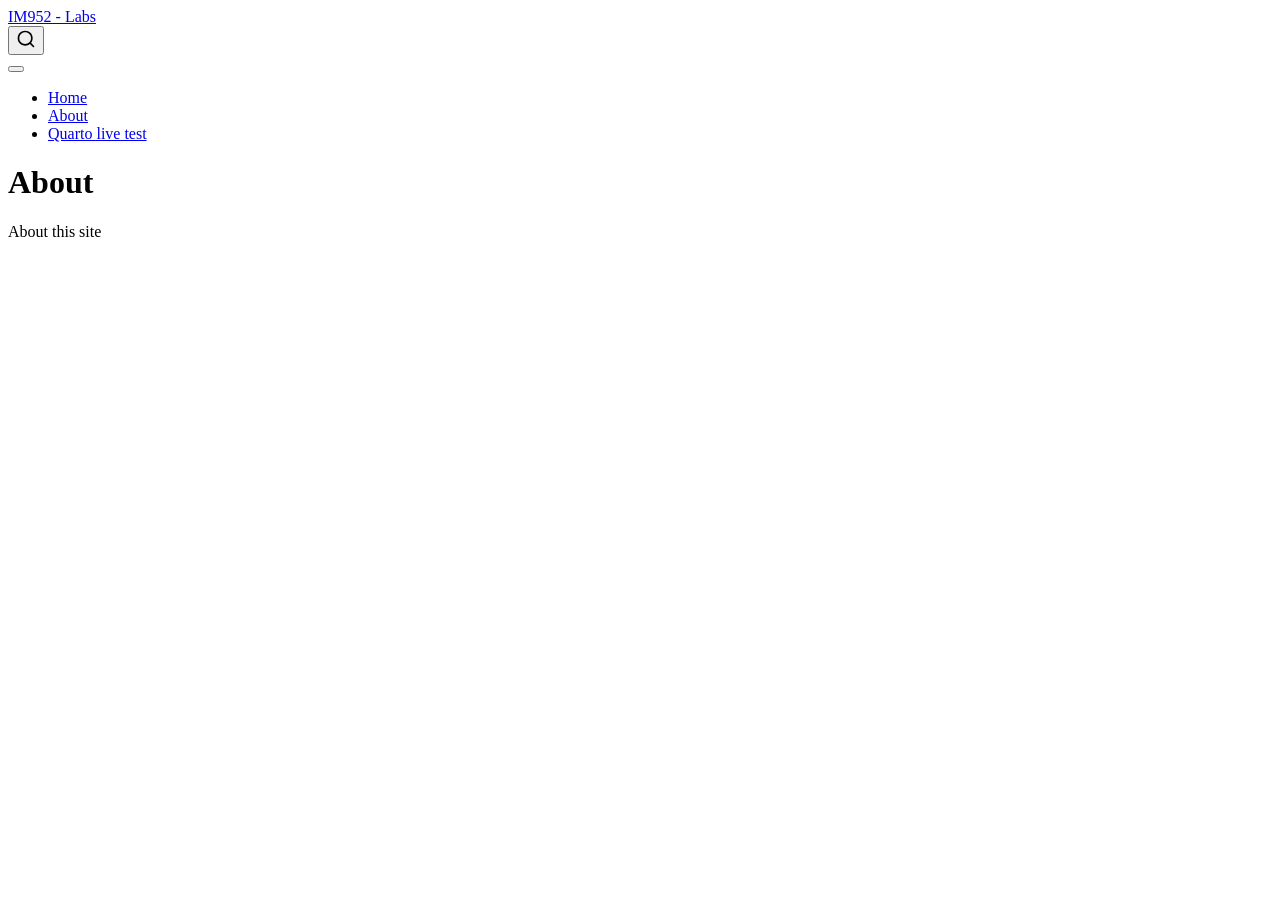
==== about.html @ 878ea652 "Built site for gh-pages" ====
<!DOCTYPE html>
<html xmlns="http://www.w3.org/1999/xhtml" lang="en" xml:lang="en"><head>

<meta charset="utf-8">
<meta name="generator" content="quarto-1.9.37">

<meta name="viewport" content="width=device-width, initial-scale=1.0, user-scalable=yes">


<title>About – IM952 - Labs</title>
<style>
/* Default styles provided by pandoc.
** See https://pandoc.org/MANUAL.html#variables-for-html for config info.
*/
code{white-space: pre-wrap;}
span.smallcaps{font-variant: small-caps;}
div.columns{display: flex; gap: min(4vw, 1.5em);}
div.column{flex: auto; overflow-x: auto;}
div.hanging-indent{margin-left: 1.5em; text-indent: -1.5em;}
ul.task-list{list-style: none;}
ul.task-list li input[type="checkbox"] {
  width: 0.8em;
  margin: 0 0.8em 0.2em -1em; /* quarto-specific, see https://github.com/quarto-dev/quarto-cli/issues/4556 */ 
  vertical-align: middle;
}
</style>


<script src="site_libs/quarto-nav/quarto-nav.js"></script>
<script src="site_libs/quarto-nav/headroom.min.js"></script>
<script src="site_libs/clipboard/clipboard.min.js"></script>
<script src="site_libs/quarto-search/autocomplete.umd.js"></script>
<script src="site_libs/quarto-search/fuse.min.js"></script>
<script src="site_libs/quarto-search/quarto-search.js"></script>
<meta name="quarto:offset" content="./">
<script src="site_libs/quarto-html/quarto.js" type="module"></script>
<script src="site_libs/quarto-html/tabsets/tabsets.js" type="module"></script>
<script src="site_libs/quarto-html/popper.min.js"></script>
<script src="site_libs/quarto-html/tippy.umd.min.js"></script>
<script src="site_libs/quarto-html/anchor.min.js"></script>
<link href="site_libs/quarto-html/tippy.css" rel="stylesheet">
<link href="site_libs/quarto-html/quarto-syntax-highlighting-7f8f88aac4f3542376d5c11b86a4c14d.css" rel="stylesheet" id="quarto-text-highlighting-styles">
<script src="site_libs/bootstrap/bootstrap.min.js"></script>
<link href="site_libs/bootstrap/bootstrap-icons.css" rel="stylesheet">
<link href="site_libs/bootstrap/bootstrap-158031087360bce0ff56dc785ce39e06.min.css" rel="stylesheet" append-hash="true" id="quarto-bootstrap" data-mode="light">
<script id="quarto-search-options" type="application/json">{
  "location": "navbar",
  "copy-button": false,
  "collapse-after": 3,
  "panel-placement": "end",
  "type": "overlay",
  "limit": 50,
  "keyboard-shortcut": [
    "f",
    "/",
    "s"
  ],
  "show-item-context": false,
  "language": {
    "search-no-results-text": "No results",
    "search-matching-documents-text": "matching documents",
    "search-copy-link-title": "Copy link to search",
    "search-hide-matches-text": "Hide additional matches",
    "search-more-match-text": "more match in this document",
    "search-more-matches-text": "more matches in this document",
    "search-clear-button-title": "Clear",
    "search-text-placeholder": "",
    "search-detached-cancel-button-title": "Cancel",
    "search-submit-button-title": "Submit",
    "search-label": "Search"
  }
}</script>


<link rel="stylesheet" href="styles.css">
</head>

<body class="nav-fixed quarto-light">

<div id="quarto-search-results"></div>
  <header id="quarto-header" class="headroom fixed-top">
    <nav class="navbar navbar-expand-lg " data-bs-theme="dark">
      <div class="navbar-container container-fluid">
      <div class="navbar-brand-container mx-auto">
    <a class="navbar-brand" href="./index.html">
    <span class="navbar-title">IM952 - Labs</span>
    </a>
  </div>
            <div id="quarto-search" class="" title="Search"></div>
          <button class="navbar-toggler" type="button" data-bs-toggle="collapse" data-bs-target="#navbarCollapse" aria-controls="navbarCollapse" role="menu" aria-expanded="false" aria-label="Toggle navigation" onclick="if (window.quartoToggleHeadroom) { window.quartoToggleHeadroom(); }">
  <span class="navbar-toggler-icon"></span>
</button>
          <div class="collapse navbar-collapse" id="navbarCollapse">
            <ul class="navbar-nav navbar-nav-scroll me-auto">
  <li class="nav-item">
    <a class="nav-link" href="./index.html"> 
<span class="menu-text">Home</span></a>
  </li>  
  <li class="nav-item">
    <a class="nav-link active" href="./about.html" aria-current="page"> 
<span class="menu-text">About</span></a>
  </li>  
  <li class="nav-item">
    <a class="nav-link" href="./quarto-live.html"> 
<span class="menu-text">Quarto live test</span></a>
  </li>  
</ul>
          </div> <!-- /navcollapse -->
            <div class="quarto-navbar-tools">
</div>
      </div> <!-- /container-fluid -->
    </nav>
</header>
<!-- content -->
<div id="quarto-content" class="quarto-container page-columns page-rows-contents page-layout-article page-navbar">
<!-- sidebar -->
<!-- margin-sidebar -->
    <div id="quarto-margin-sidebar" class="sidebar margin-sidebar zindex-bottom">
        
    </div>
<!-- main -->
<main class="content" id="quarto-document-content">

<header id="title-block-header" class="quarto-title-block default">
<div class="quarto-title">
<h1 class="title">About</h1>
</div>



<div class="quarto-title-meta">

    
  
    
  </div>
  


</header>


<p>About this site</p>



</main> <!-- /main -->
<script id="quarto-html-after-body" type="application/javascript">
  window.document.addEventListener("DOMContentLoaded", function (event) {
    const icon = "";
    const anchorJS = new window.AnchorJS();
    anchorJS.options = {
      placement: 'right',
      icon: icon
    };
    anchorJS.add('.anchored');
    const isCodeAnnotation = (el) => {
      for (const clz of el.classList) {
        if (clz.startsWith('code-annotation-')) {                     
          return true;
        }
      }
      return false;
    }
    const onCopySuccess = function(e) {
      // button target
      const button = e.trigger;
      // don't keep focus
      button.blur();
      // flash "checked"
      button.classList.add('code-copy-button-checked');
      var currentTitle = button.getAttribute("title");
      button.setAttribute("title", "Copied!");
      let tooltip;
      if (window.bootstrap) {
        button.setAttribute("data-bs-toggle", "tooltip");
        button.setAttribute("data-bs-placement", "left");
        button.setAttribute("data-bs-title", "Copied!");
        tooltip = new bootstrap.Tooltip(button, 
          { trigger: "manual", 
            customClass: "code-copy-button-tooltip",
            offset: [0, -8]});
        tooltip.show();    
      }
      setTimeout(function() {
        if (tooltip) {
          tooltip.hide();
          button.removeAttribute("data-bs-title");
          button.removeAttribute("data-bs-toggle");
          button.removeAttribute("data-bs-placement");
        }
        button.setAttribute("title", currentTitle);
        button.classList.remove('code-copy-button-checked');
      }, 1000);
      // clear code selection
      e.clearSelection();
    }
    const getTextToCopy = function(trigger) {
      const outerScaffold = trigger.parentElement.cloneNode(true);
      const codeEl = outerScaffold.querySelector('code');
      for (const childEl of codeEl.children) {
        if (isCodeAnnotation(childEl)) {
          childEl.remove();
        }
      }
      return codeEl.innerText;
    }
    const clipboard = new window.ClipboardJS('.code-copy-button:not([data-in-quarto-modal])', {
      text: getTextToCopy
    });
    clipboard.on('success', onCopySuccess);
    if (window.document.getElementById('quarto-embedded-source-code-modal')) {
      const clipboardModal = new window.ClipboardJS('.code-copy-button[data-in-quarto-modal]', {
        text: getTextToCopy,
        container: window.document.getElementById('quarto-embedded-source-code-modal')
      });
      clipboardModal.on('success', onCopySuccess);
    }
      var localhostRegex = new RegExp(/^(?:http|https):\/\/localhost\:?[0-9]*\//);
      var mailtoRegex = new RegExp(/^mailto:/);
        var filterRegex = new RegExp('/' + window.location.host + '/');
      var isInternal = (href) => {
          return filterRegex.test(href) || localhostRegex.test(href) || mailtoRegex.test(href);
      }
      // Inspect non-navigation links and adorn them if external
     var links = window.document.querySelectorAll('a[href]:not(.nav-link):not(.navbar-brand):not(.toc-action):not(.sidebar-link):not(.sidebar-item-toggle):not(.pagination-link):not(.no-external):not([aria-hidden]):not(.dropdown-item):not(.quarto-navigation-tool):not(.about-link)');
      for (var i=0; i<links.length; i++) {
        const link = links[i];
        if (!isInternal(link.href)) {
          // undo the damage that might have been done by quarto-nav.js in the case of
          // links that we want to consider external
          if (link.dataset.originalHref !== undefined) {
            link.href = link.dataset.originalHref;
          }
        }
      }
    function tippyHover(el, contentFn, onTriggerFn, onUntriggerFn) {
      const config = {
        allowHTML: true,
        maxWidth: 500,
        delay: 100,
        arrow: false,
        appendTo: function(el) {
            return el.parentElement;
        },
        interactive: true,
        interactiveBorder: 10,
        theme: 'quarto',
        placement: 'bottom-start',
      };
      if (contentFn) {
        config.content = contentFn;
      }
      if (onTriggerFn) {
        config.onTrigger = onTriggerFn;
      }
      if (onUntriggerFn) {
        config.onUntrigger = onUntriggerFn;
      }
      window.tippy(el, config); 
    }
    const noterefs = window.document.querySelectorAll('a[role="doc-noteref"]');
    for (var i=0; i<noterefs.length; i++) {
      const ref = noterefs[i];
      tippyHover(ref, function() {
        // use id or data attribute instead here
        let href = ref.getAttribute('data-footnote-href') || ref.getAttribute('href');
        try { href = new URL(href).hash; } catch {}
        const id = href.replace(/^#\/?/, "");
        const note = window.document.getElementById(id);
        if (note) {
          return note.innerHTML;
        } else {
          return "";
        }
      });
    }
    const xrefs = window.document.querySelectorAll('a.quarto-xref');
    const processXRef = (id, note) => {
      // Strip column container classes
      const stripColumnClz = (el) => {
        el.classList.remove("page-full", "page-columns");
        if (el.children) {
          for (const child of el.children) {
            stripColumnClz(child);
          }
        }
      }
      stripColumnClz(note)
      if (id === null || id.startsWith('sec-')) {
        // Special case sections, only their first couple elements
        const container = document.createElement("div");
        if (note.children && note.children.length > 2) {
          container.appendChild(note.children[0].cloneNode(true));
          for (let i = 1; i < note.children.length; i++) {
            const child = note.children[i];
            if (child.tagName === "P" && child.innerText === "") {
              continue;
            } else {
              container.appendChild(child.cloneNode(true));
              break;
            }
          }
          if (window.Quarto?.typesetMath) {
            window.Quarto.typesetMath(container);
          }
          return container.innerHTML
        } else {
          if (window.Quarto?.typesetMath) {
            window.Quarto.typesetMath(note);
          }
          return note.innerHTML;
        }
      } else {
        // Remove any anchor links if they are present
        const anchorLink = note.querySelector('a.anchorjs-link');
        if (anchorLink) {
          anchorLink.remove();
        }
        if (window.Quarto?.typesetMath) {
          window.Quarto.typesetMath(note);
        }
        if (note.classList.contains("callout")) {
          return note.outerHTML;
        } else {
          return note.innerHTML;
        }
      }
    }
    for (var i=0; i<xrefs.length; i++) {
      const xref = xrefs[i];
      tippyHover(xref, undefined, function(instance) {
        instance.disable();
        let url = xref.getAttribute('href');
        let hash = undefined; 
        if (url.startsWith('#')) {
          hash = url;
        } else {
          try { hash = new URL(url).hash; } catch {}
        }
        if (hash) {
          const id = hash.replace(/^#\/?/, "");
          const note = window.document.getElementById(id);
          if (note !== null) {
            try {
              const html = processXRef(id, note.cloneNode(true));
              instance.setContent(html);
            } finally {
              instance.enable();
              instance.show();
            }
          } else {
            // See if we can fetch this
            fetch(url.split('#')[0])
            .then(res => res.text())
            .then(html => {
              const parser = new DOMParser();
              const htmlDoc = parser.parseFromString(html, "text/html");
              const note = htmlDoc.getElementById(id);
              if (note !== null) {
                const html = processXRef(id, note);
                instance.setContent(html);
              } 
            }).finally(() => {
              instance.enable();
              instance.show();
            });
          }
        } else {
          // See if we can fetch a full url (with no hash to target)
          // This is a special case and we should probably do some content thinning / targeting
          fetch(url)
          .then(res => res.text())
          .then(html => {
            const parser = new DOMParser();
            const htmlDoc = parser.parseFromString(html, "text/html");
            const note = htmlDoc.querySelector('main.content');
            if (note !== null) {
              // This should only happen for chapter cross references
              // (since there is no id in the URL)
              // remove the first header
              if (note.children.length > 0 && note.children[0].tagName === "HEADER") {
                note.children[0].remove();
              }
              const html = processXRef(null, note);
              instance.setContent(html);
            } 
          }).finally(() => {
            instance.enable();
            instance.show();
          });
        }
      }, function(instance) {
      });
    }
        let selectedAnnoteEl;
        const selectorForAnnotation = ( cell, annotation) => {
          let cellAttr = 'data-code-cell="' + cell + '"';
          let lineAttr = 'data-code-annotation="' +  annotation + '"';
          const selector = 'span[' + cellAttr + '][' + lineAttr + ']';
          return selector;
        }
        const selectCodeLines = (annoteEl) => {
          const doc = window.document;
          const targetCell = annoteEl.getAttribute("data-target-cell");
          const targetAnnotation = annoteEl.getAttribute("data-target-annotation");
          const annoteSpan = window.document.querySelector(selectorForAnnotation(targetCell, targetAnnotation));
          const lines = annoteSpan.getAttribute("data-code-lines").split(",");
          const lineIds = lines.map((line) => {
            return targetCell + "-" + line;
          })
          let top = null;
          let height = null;
          let parent = null;
          if (lineIds.length > 0) {
              //compute the position of the single el (top and bottom and make a div)
              const el = window.document.getElementById(lineIds[0]);
              top = el.offsetTop;
              height = el.offsetHeight;
              parent = el.parentElement.parentElement;
            if (lineIds.length > 1) {
              const lastEl = window.document.getElementById(lineIds[lineIds.length - 1]);
              const bottom = lastEl.offsetTop + lastEl.offsetHeight;
              height = bottom - top;
            }
            if (top !== null && height !== null && parent !== null) {
              // cook up a div (if necessary) and position it 
              let div = window.document.getElementById("code-annotation-line-highlight");
              if (div === null) {
                div = window.document.createElement("div");
                div.setAttribute("id", "code-annotation-line-highlight");
                div.style.position = 'absolute';
                parent.appendChild(div);
              }
              div.style.top = top - 2 + "px";
              div.style.height = height + 4 + "px";
              div.style.left = 0;
              let gutterDiv = window.document.getElementById("code-annotation-line-highlight-gutter");
              if (gutterDiv === null) {
                gutterDiv = window.document.createElement("div");
                gutterDiv.setAttribute("id", "code-annotation-line-highlight-gutter");
                gutterDiv.style.position = 'absolute';
                const codeCell = window.document.getElementById(targetCell);
                const gutter = codeCell.querySelector('.code-annotation-gutter');
                gutter.appendChild(gutterDiv);
              }
              gutterDiv.style.top = top - 2 + "px";
              gutterDiv.style.height = height + 4 + "px";
            }
            selectedAnnoteEl = annoteEl;
          }
        };
        const unselectCodeLines = () => {
          const elementsIds = ["code-annotation-line-highlight", "code-annotation-line-highlight-gutter"];
          elementsIds.forEach((elId) => {
            const div = window.document.getElementById(elId);
            if (div) {
              div.remove();
            }
          });
          selectedAnnoteEl = undefined;
        };
          // Handle positioning of the toggle
      window.addEventListener(
        "resize",
        throttle(() => {
          elRect = undefined;
          if (selectedAnnoteEl) {
            selectCodeLines(selectedAnnoteEl);
          }
        }, 10)
      );
      function throttle(fn, ms) {
      let throttle = false;
      let timer;
        return (...args) => {
          if(!throttle) { // first call gets through
              fn.apply(this, args);
              throttle = true;
          } else { // all the others get throttled
              if(timer) clearTimeout(timer); // cancel #2
              timer = setTimeout(() => {
                fn.apply(this, args);
                timer = throttle = false;
              }, ms);
          }
        };
      }
        // Attach click handler to the DT
        const annoteDls = window.document.querySelectorAll('dt[data-target-cell]');
        for (const annoteDlNode of annoteDls) {
          annoteDlNode.addEventListener('click', (event) => {
            const clickedEl = event.target;
            if (clickedEl !== selectedAnnoteEl) {
              unselectCodeLines();
              const activeEl = window.document.querySelector('dt[data-target-cell].code-annotation-active');
              if (activeEl) {
                activeEl.classList.remove('code-annotation-active');
              }
              selectCodeLines(clickedEl);
              clickedEl.classList.add('code-annotation-active');
            } else {
              // Unselect the line
              unselectCodeLines();
              clickedEl.classList.remove('code-annotation-active');
            }
          });
        }
    const findCites = (el) => {
      const parentEl = el.parentElement;
      if (parentEl) {
        const cites = parentEl.dataset.cites;
        if (cites) {
          return {
            el,
            cites: cites.split(' ')
          };
        } else {
          return findCites(el.parentElement)
        }
      } else {
        return undefined;
      }
    };
    var bibliorefs = window.document.querySelectorAll('a[role="doc-biblioref"]');
    for (var i=0; i<bibliorefs.length; i++) {
      const ref = bibliorefs[i];
      const citeInfo = findCites(ref);
      if (citeInfo) {
        tippyHover(citeInfo.el, function() {
          var popup = window.document.createElement('div');
          citeInfo.cites.forEach(function(cite) {
            var citeDiv = window.document.createElement('div');
            citeDiv.classList.add('hanging-indent');
            citeDiv.classList.add('csl-entry');
            var biblioDiv = window.document.getElementById('ref-' + cite);
            if (biblioDiv) {
              citeDiv.innerHTML = biblioDiv.innerHTML;
            }
            popup.appendChild(citeDiv);
          });
          return popup.innerHTML;
        });
      }
    }
  });
  </script>
</div> <!-- /content -->




</body></html>
---- site_libs/quarto-html/tippy.css ----
.tippy-box[data-animation=fade][data-state=hidden]{opacity:0}[data-tippy-root]{max-width:calc(100vw - 10px)}.tippy-box{position:relative;background-color:#333;color:#fff;border-radius:4px;font-size:14px;line-height:1.4;white-space:normal;outline:0;transition-property:transform,visibility,opacity}.tippy-box[data-placement^=top]>.tippy-arrow{bottom:0}.tippy-box[data-placement^=top]>.tippy-arrow:before{bottom:-7px;left:0;border-width:8px 8px 0;border-top-color:initial;transform-origin:center top}.tippy-box[data-placement^=bottom]>.tippy-arrow{top:0}.tippy-box[data-placement^=bottom]>.tippy-arrow:before{top:-7px;left:0;border-width:0 8px 8px;border-bottom-color:initial;transform-origin:center bottom}.tippy-box[data-placement^=left]>.tippy-arrow{right:0}.tippy-box[data-placement^=left]>.tippy-arrow:before{border-width:8px 0 8px 8px;border-left-color:initial;right:-7px;transform-origin:center left}.tippy-box[data-placement^=right]>.tippy-arrow{left:0}.tippy-box[data-placement^=right]>.tippy-arrow:before{left:-7px;border-width:8px 8px 8px 0;border-right-color:initial;transform-origin:center right}.tippy-box[data-inertia][data-state=visible]{transition-timing-function:cubic-bezier(.54,1.5,.38,1.11)}.tippy-arrow{width:16px;height:16px;color:#333}.tippy-arrow:before{content:"";position:absolute;border-color:transparent;border-style:solid}.tippy-content{position:relative;padding:5px 9px;z-index:1}
---- site_libs/quarto-html/quarto-syntax-highlighting-7f8f88aac4f3542376d5c11b86a4c14d.css ----
/* quarto syntax highlight colors */
:root {
  --quarto-hl-ot-color: #003B4F;
  --quarto-hl-at-color: #657422;
  --quarto-hl-ss-color: #20794D;
  --quarto-hl-an-color: #5E5E5E;
  --quarto-hl-fu-color: #4758AB;
  --quarto-hl-st-color: #20794D;
  --quarto-hl-cf-color: #003B4F;
  --quarto-hl-op-color: #5E5E5E;
  --quarto-hl-er-color: #AD0000;
  --quarto-hl-bn-color: #AD0000;
  --quarto-hl-al-color: #AD0000;
  --quarto-hl-va-color: #111111;
  --quarto-hl-bu-color: inherit;
  --quarto-hl-ex-color: inherit;
  --quarto-hl-pp-color: #AD0000;
  --quarto-hl-in-color: #5E5E5E;
  --quarto-hl-vs-color: #20794D;
  --quarto-hl-wa-color: #5E5E5E;
  --quarto-hl-do-color: #5E5E5E;
  --quarto-hl-im-color: #00769E;
  --quarto-hl-ch-color: #20794D;
  --quarto-hl-dt-color: #AD0000;
  --quarto-hl-fl-color: #AD0000;
  --quarto-hl-co-color: #5E5E5E;
  --quarto-hl-cv-color: #5E5E5E;
  --quarto-hl-cn-color: #8f5902;
  --quarto-hl-sc-color: #5E5E5E;
  --quarto-hl-dv-color: #AD0000;
  --quarto-hl-kw-color: #003B4F;
}

/* other quarto variables */
:root {
  --quarto-font-monospace: SFMono-Regular, Menlo, Monaco, Consolas, "Liberation Mono", "Courier New", monospace;
}

/* syntax highlight based on Pandoc's rules */
pre > code.sourceCode > span {
  color: #003B4F;
}

code.sourceCode > span {
  color: #003B4F;
}

div.sourceCode,
div.sourceCode pre.sourceCode {
  color: #003B4F;
}

/* Normal */
code span {
  color: #003B4F;
}

/* Alert */
code span.al {
  color: #AD0000;
  font-style: inherit;
}

/* Annotation */
code span.an {
  color: #5E5E5E;
  font-style: inherit;
}

/* Attribute */
code span.at {
  color: #657422;
  font-style: inherit;
}

/* BaseN */
code span.bn {
  color: #AD0000;
  font-style: inherit;
}

/* BuiltIn */
code span.bu {
  font-style: inherit;
}

/* ControlFlow */
code span.cf {
  color: #003B4F;
  font-weight: bold;
  font-style: inherit;
}

/* Char */
code span.ch {
  color: #20794D;
  font-style: inherit;
}

/* Constant */
code span.cn {
  color: #8f5902;
  font-style: inherit;
}

/* Comment */
code span.co {
  color: #5E5E5E;
  font-style: inherit;
}

/* CommentVar */
code span.cv {
  color: #5E5E5E;
  font-style: italic;
}

/* Documentation */
code span.do {
  color: #5E5E5E;
  font-style: italic;
}

/* DataType */
code span.dt {
  color: #AD0000;
  font-style: inherit;
}

/* DecVal */
code span.dv {
  color: #AD0000;
  font-style: inherit;
}

/* Error */
code span.er {
  color: #AD0000;
  font-style: inherit;
}

/* Extension */
code span.ex {
  font-style: inherit;
}

/* Float */
code span.fl {
  color: #AD0000;
  font-style: inherit;
}

/* Function */
code span.fu {
  color: #4758AB;
  font-style: inherit;
}

/* Import */
code span.im {
  color: #00769E;
  font-style: inherit;
}

/* Information */
code span.in {
  color: #5E5E5E;
  font-style: inherit;
}

/* Keyword */
code span.kw {
  color: #003B4F;
  font-weight: bold;
  font-style: inherit;
}

/* Operator */
code span.op {
  color: #5E5E5E;
  font-style: inherit;
}

/* Other */
code span.ot {
  color: #003B4F;
  font-style: inherit;
}

/* Preprocessor */
code span.pp {
  color: #AD0000;
  font-style: inherit;
}

/* SpecialChar */
code span.sc {
  color: #5E5E5E;
  font-style: inherit;
}

/* SpecialString */
code span.ss {
  color: #20794D;
  font-style: inherit;
}

/* String */
code span.st {
  color: #20794D;
  font-style: inherit;
}

/* Variable */
code span.va {
  color: #111111;
  font-style: inherit;
}

/* VerbatimString */
code span.vs {
  color: #20794D;
  font-style: inherit;
}

/* Warning */
code span.wa {
  color: #5E5E5E;
  font-style: italic;
}

.prevent-inlining {
  content: "</";
}

/*# sourceMappingURL=789ad8cd35626ba772517505b42a116e.css.map */
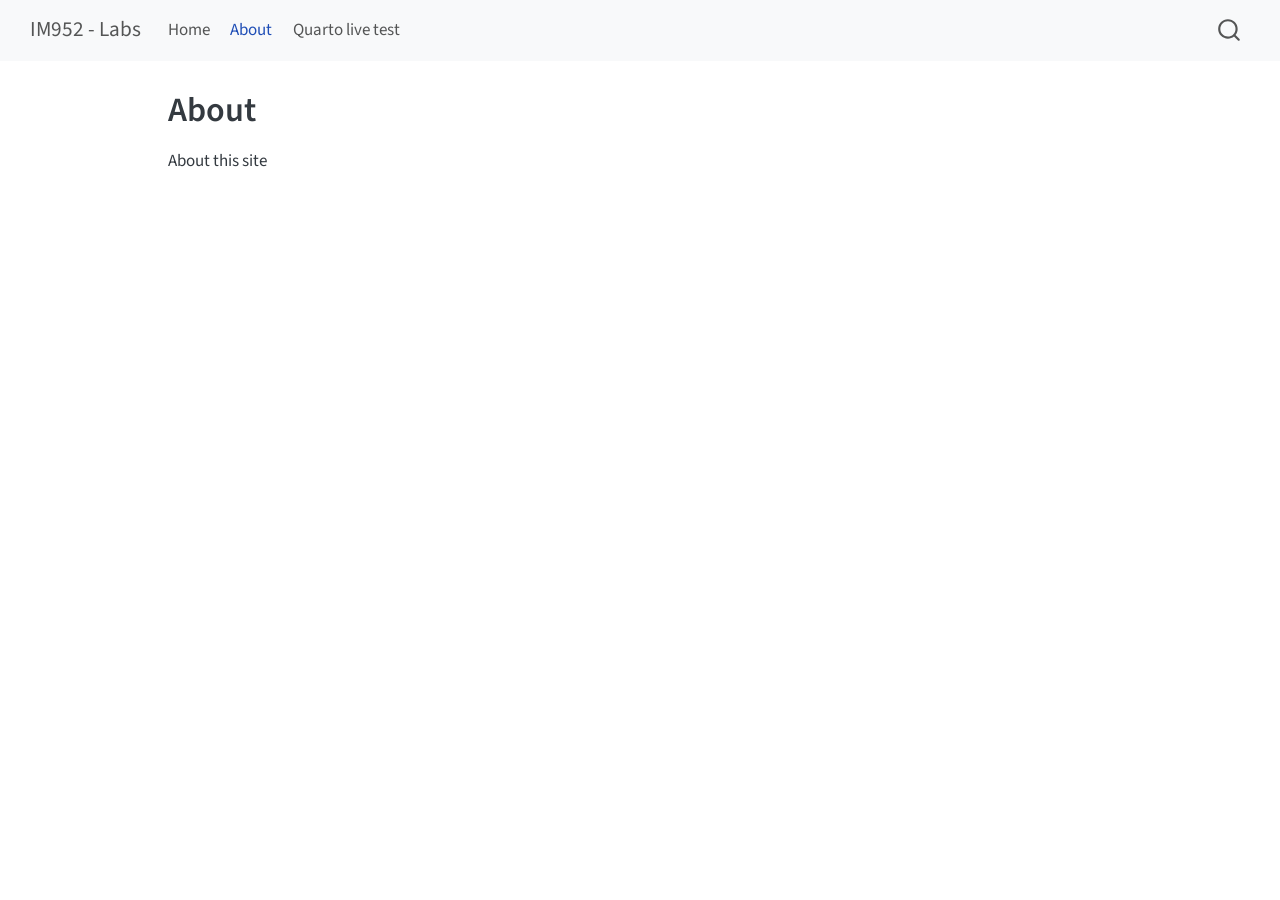
==== commit 07b66b39: "Built site for gh-pages" ====
--- a/about.html
+++ b/about.html
@@ -2,7 +2,7 @@
 <html xmlns="http://www.w3.org/1999/xhtml" lang="en" xml:lang="en"><head>
 
 <meta charset="utf-8">
-<meta name="generator" content="quarto-1.9.37">
+<meta name="generator" content="quarto-1.10.19">
 
 <meta name="viewport" content="width=device-width, initial-scale=1.0, user-scalable=yes">
 
@@ -12,10 +12,13 @@
 /* Default styles provided by pandoc.
 ** See https://pandoc.org/MANUAL.html#variables-for-html for config info.
 */
-code{white-space: pre-wrap;}
 span.smallcaps{font-variant: small-caps;}
-div.columns{display: flex; gap: min(4vw, 1.5em);}
-div.column{flex: auto; overflow-x: auto;}
+div.columns{display: flex; gap: 1.5em;}
+div.column{flex: auto;}
+@media screen {
+div.columns{gap: min(4vw, 1.5em);}
+div.column{overflow-x: auto;}
+}
 div.hanging-indent{margin-left: 1.5em; text-indent: -1.5em;}
 ul.task-list{list-style: none;}
 ul.task-list li input[type="checkbox"] {
@@ -39,10 +42,10 @@
 <script src="site_libs/quarto-html/tippy.umd.min.js"></script>
 <script src="site_libs/quarto-html/anchor.min.js"></script>
 <link href="site_libs/quarto-html/tippy.css" rel="stylesheet">
-<link href="site_libs/quarto-html/quarto-syntax-highlighting-7f8f88aac4f3542376d5c11b86a4c14d.css" rel="stylesheet" id="quarto-text-highlighting-styles">
+<link href="site_libs/quarto-html/quarto-syntax-highlighting-bf27225e3a48a9273f3daa8f8e829971.css" rel="stylesheet" id="quarto-text-highlighting-styles">
 <script src="site_libs/bootstrap/bootstrap.min.js"></script>
 <link href="site_libs/bootstrap/bootstrap-icons.css" rel="stylesheet">
-<link href="site_libs/bootstrap/bootstrap-158031087360bce0ff56dc785ce39e06.min.css" rel="stylesheet" append-hash="true" id="quarto-bootstrap" data-mode="light">
+<link href="site_libs/bootstrap/bootstrap-55617497126496852ff9f5a59253c640.min.css" rel="stylesheet" append-hash="true" id="quarto-bootstrap" data-mode="light">
 <script id="quarto-search-options" type="application/json">{
   "location": "navbar",
   "copy-button": false,
@@ -218,7 +221,7 @@
     }
       var localhostRegex = new RegExp(/^(?:http|https):\/\/localhost\:?[0-9]*\//);
       var mailtoRegex = new RegExp(/^mailto:/);
-        var filterRegex = new RegExp('/' + window.location.host + '/');
+        var filterRegex = new RegExp("https:\/\/WarwickCIM\.github\.io\/IM952_labs\/");
       var isInternal = (href) => {
           return filterRegex.test(href) || localhostRegex.test(href) || mailtoRegex.test(href);
       }
--- a/site_libs/quarto-html/quarto-syntax-highlighting-bf27225e3a48a9273f3daa8f8e829971.css
+++ b/site_libs/quarto-html/quarto-syntax-highlighting-bf27225e3a48a9273f3daa8f8e829971.css
@@ -0,0 +1,236 @@
+/* quarto syntax highlight colors */
+:root {
+  --quarto-hl-ot-color: #003B4F;
+  --quarto-hl-at-color: #657422;
+  --quarto-hl-ss-color: #20794D;
+  --quarto-hl-an-color: #5E5E5E;
+  --quarto-hl-fu-color: #4758AB;
+  --quarto-hl-st-color: #20794D;
+  --quarto-hl-cf-color: #003B4F;
+  --quarto-hl-op-color: #5E5E5E;
+  --quarto-hl-er-color: #AD0000;
+  --quarto-hl-bn-color: #AD0000;
+  --quarto-hl-al-color: #AD0000;
+  --quarto-hl-va-color: #111111;
+  --quarto-hl-bu-color: inherit;
+  --quarto-hl-ex-color: inherit;
+  --quarto-hl-pp-color: #AD0000;
+  --quarto-hl-in-color: #5E5E5E;
+  --quarto-hl-vs-color: #20794D;
+  --quarto-hl-wa-color: #5E5E5E;
+  --quarto-hl-do-color: #5E5E5E;
+  --quarto-hl-im-color: #00769E;
+  --quarto-hl-ch-color: #20794D;
+  --quarto-hl-dt-color: #AD0000;
+  --quarto-hl-fl-color: #AD0000;
+  --quarto-hl-co-color: #5E5E5E;
+  --quarto-hl-cv-color: #5E5E5E;
+  --quarto-hl-cn-color: #8f5902;
+  --quarto-hl-sc-color: #5E5E5E;
+  --quarto-hl-dv-color: #AD0000;
+  --quarto-hl-kw-color: #003B4F;
+}
+
+/* other quarto variables */
+:root {
+  --quarto-font-monospace: SFMono-Regular, Menlo, Monaco, Consolas, "Liberation Mono", "Courier New", monospace;
+}
+
+/* syntax highlight based on Pandoc's rules */
+pre > code.sourceCode > span {
+  color: #003B4F;
+}
+
+code.sourceCode > span {
+  color: #003B4F;
+}
+
+div.sourceCode,
+div.sourceCode pre.sourceCode {
+  color: #003B4F;
+}
+
+/* Normal */
+code span {
+  color: #003B4F;
+}
+
+/* Alert */
+code span.al {
+  color: #AD0000;
+  font-style: inherit;
+}
+
+/* Annotation */
+code span.an {
+  color: #5E5E5E;
+  font-style: inherit;
+}
+
+/* Attribute */
+code span.at {
+  color: #657422;
+  font-style: inherit;
+}
+
+/* BaseN */
+code span.bn {
+  color: #AD0000;
+  font-style: inherit;
+}
+
+/* BuiltIn */
+code span.bu {
+  font-style: inherit;
+}
+
+/* ControlFlow */
+code span.cf {
+  color: #003B4F;
+  font-weight: bold;
+  font-style: inherit;
+}
+
+/* Char */
+code span.ch {
+  color: #20794D;
+  font-style: inherit;
+}
+
+/* Constant */
+code span.cn {
+  color: #8f5902;
+  font-style: inherit;
+}
+
+/* Comment */
+code span.co {
+  color: #5E5E5E;
+  font-style: inherit;
+}
+
+/* CommentVar */
+code span.cv {
+  color: #5E5E5E;
+  font-style: italic;
+}
+
+/* Documentation */
+code span.do {
+  color: #5E5E5E;
+  font-style: italic;
+}
+
+/* DataType */
+code span.dt {
+  color: #AD0000;
+  font-style: inherit;
+}
+
+/* DecVal */
+code span.dv {
+  color: #AD0000;
+  font-style: inherit;
+}
+
+/* Error */
+code span.er {
+  color: #AD0000;
+  font-style: inherit;
+}
+
+/* Extension */
+code span.ex {
+  font-style: inherit;
+}
+
+/* Float */
+code span.fl {
+  color: #AD0000;
+  font-style: inherit;
+}
+
+/* Function */
+code span.fu {
+  color: #4758AB;
+  font-style: inherit;
+}
+
+/* Import */
+code span.im {
+  color: #00769E;
+  font-style: inherit;
+}
+
+/* Information */
+code span.in {
+  color: #5E5E5E;
+  font-style: inherit;
+}
+
+/* Keyword */
+code span.kw {
+  color: #003B4F;
+  font-weight: bold;
+  font-style: inherit;
+}
+
+/* Operator */
+code span.op {
+  color: #5E5E5E;
+  font-style: inherit;
+}
+
+/* Other */
+code span.ot {
+  color: #003B4F;
+  font-style: inherit;
+}
+
+/* Preprocessor */
+code span.pp {
+  color: #AD0000;
+  font-style: inherit;
+}
+
+/* SpecialChar */
+code span.sc {
+  color: #5E5E5E;
+  font-style: inherit;
+}
+
+/* SpecialString */
+code span.ss {
+  color: #20794D;
+  font-style: inherit;
+}
+
+/* String */
+code span.st {
+  color: #20794D;
+  font-style: inherit;
+}
+
+/* Variable */
+code span.va {
+  color: #111111;
+  font-style: inherit;
+}
+
+/* VerbatimString */
+code span.vs {
+  color: #20794D;
+  font-style: inherit;
+}
+
+/* Warning */
+code span.wa {
+  color: #5E5E5E;
+  font-style: italic;
+}
+
+.prevent-inlining {
+  content: "</";
+}
+
+/*# sourceMappingURL=8be38f48d34c45af72792cbd699585e7.css.map */
--- a/styles.css
+++ b/styles.css
@@ -0,0 +1,16 @@
+/* css styles */
+.big-text {
+    font-size: 1.6rem;
+}
+
+/*-- Embedding slides in post --*/
+.slide-deck {
+    border: 3px solid #dee2e6;
+    width: 100%;
+    height: 475px;
+}
+
+.embed {
+    border: 3px solid #dee2e6;
+    width: 100%;
+}
